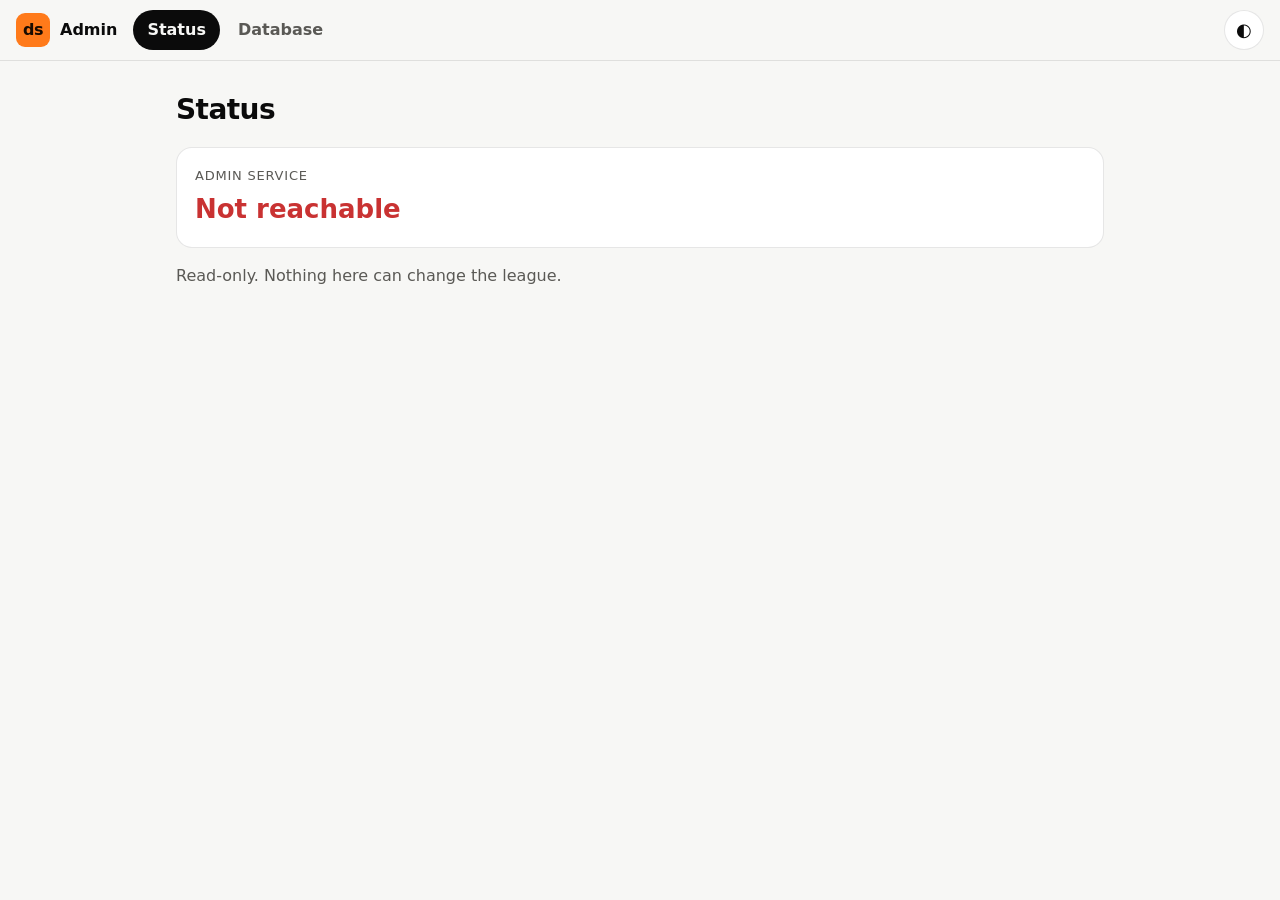
==== admin/static/index.html @ b0e42ad2 "Admin skeleton: read-only container behind the /hub login (Closes #21) Co-Authored-By: Claude Sonnet" ====
<!doctype html>
<html lang="en">
<head>
<meta charset="utf-8">
<meta name="viewport" content="width=device-width, initial-scale=1, viewport-fit=cover">
<meta name="robots" content="noindex, nofollow">
<meta name="color-scheme" content="light dark">
<title>Admin · ds</title>
<link rel="stylesheet" href="/admin/static/admin.css">
<script src="/admin/static/admin.js" defer></script>
</head>
<body>
<header class="bar">
  <a class="brand" href="/admin/" aria-label="ds admin">
    <span class="mono">ds</span><span class="brand-name">Admin</span>
  </a>
  <nav class="nav" aria-label="Sections">
    <a href="#status" data-tab="status" aria-current="page">Status</a>
    <a href="#database" data-tab="database">Database</a>
  </nav>
  <button id="theme" class="icon" type="button" aria-label="Switch light or dark">◐</button>
</header>
<main>
  <section id="status" class="tab">
    <h1>Status</h1>
    <div class="card">
      <p class="label">Admin service</p>
      <p class="big" id="ping">Checking…</p>
    </div>
    <p class="muted">Read-only. Nothing here can change the league.</p>
  </section>
  <section id="database" class="tab" hidden>
    <h1>Database</h1>
    <div class="card"><p class="muted">Coming soon.</p></div>
  </section>
</main>
</body>
</html>
---- admin/static/admin.css ----
/* Orange / white / black. Light by default; dark via the OS or the toggle. */
:root {
  color-scheme: light;
  --bg: #f7f7f5; --card: #fff; --ink: #0b0b0b; --ink-2: #5a5955; --line: rgba(11,11,11,.10);
  --orange: #ff7a1a; --orange-ink: #1a0b00; --good: #0a7a3d; --bad: #c93232;
}
@media (prefers-color-scheme: dark) {
  :root:not([data-theme="light"]) {
    color-scheme: dark;
    --bg: #000; --card: #121212; --ink: #f7f7f5; --ink-2: #a9a9a4; --line: rgba(255,255,255,.12);
    --good: #3dd68c; --bad: #ff5d5d;
  }
}
:root[data-theme="dark"] {
  color-scheme: dark;
  --bg: #000; --card: #121212; --ink: #f7f7f5; --ink-2: #a9a9a4; --line: rgba(255,255,255,.12);
  --good: #3dd68c; --bad: #ff5d5d;
}
* { box-sizing: border-box; }
[hidden] { display: none !important; }
body {
  margin: 0; background: var(--bg); color: var(--ink);
  font: 400 16px/1.5 system-ui, -apple-system, "Segoe UI", Roboto, sans-serif;
  -webkit-font-smoothing: antialiased;
  padding: env(safe-area-inset-top) env(safe-area-inset-right) env(safe-area-inset-bottom) env(safe-area-inset-left);
}
:focus-visible { outline: 2px solid var(--orange); outline-offset: 2px; }
.bar {
  position: sticky; top: 0; z-index: 5; display: flex; flex-wrap: wrap; align-items: center; gap: 8px 16px;
  padding: 10px 16px; background: var(--bg); border-bottom: 1px solid var(--line);
}
.brand { display: flex; align-items: center; gap: 10px; color: inherit; text-decoration: none; font-weight: 700; }
.mono {
  display: inline-grid; place-items: center; width: 34px; height: 34px; border-radius: 9px;
  background: var(--orange); color: var(--orange-ink); font-weight: 800; letter-spacing: -.5px;
}
.nav { display: flex; gap: 4px; order: 3; width: 100%; }
.nav a {
  padding: 8px 14px; border-radius: 999px; color: var(--ink-2); text-decoration: none; font-weight: 600;
}
.nav a[aria-current="page"] { background: var(--ink); color: var(--bg); }
.icon {
  margin-left: auto; width: 40px; height: 40px; border-radius: 50%; border: 1px solid var(--line);
  background: var(--card); color: var(--ink); font-size: 18px; cursor: pointer;
}
main { max-width: 960px; margin: 0 auto; padding: 20px 16px 64px; }
h1 { font-size: 28px; letter-spacing: -.02em; margin: 8px 0 16px; }
.card { background: var(--card); border: 1px solid var(--line); border-radius: 16px; padding: 18px; }
.label { margin: 0; font-size: 13px; color: var(--ink-2); text-transform: uppercase; letter-spacing: .06em; }
.big { margin: 4px 0 0; font-size: 26px; font-weight: 700; }
.big.ok { color: var(--good); } .big.bad { color: var(--bad); }
.muted { color: var(--ink-2); }
@media (min-width: 640px) {
  .nav { order: 0; width: auto; }
  .bar { flex-wrap: nowrap; }
}
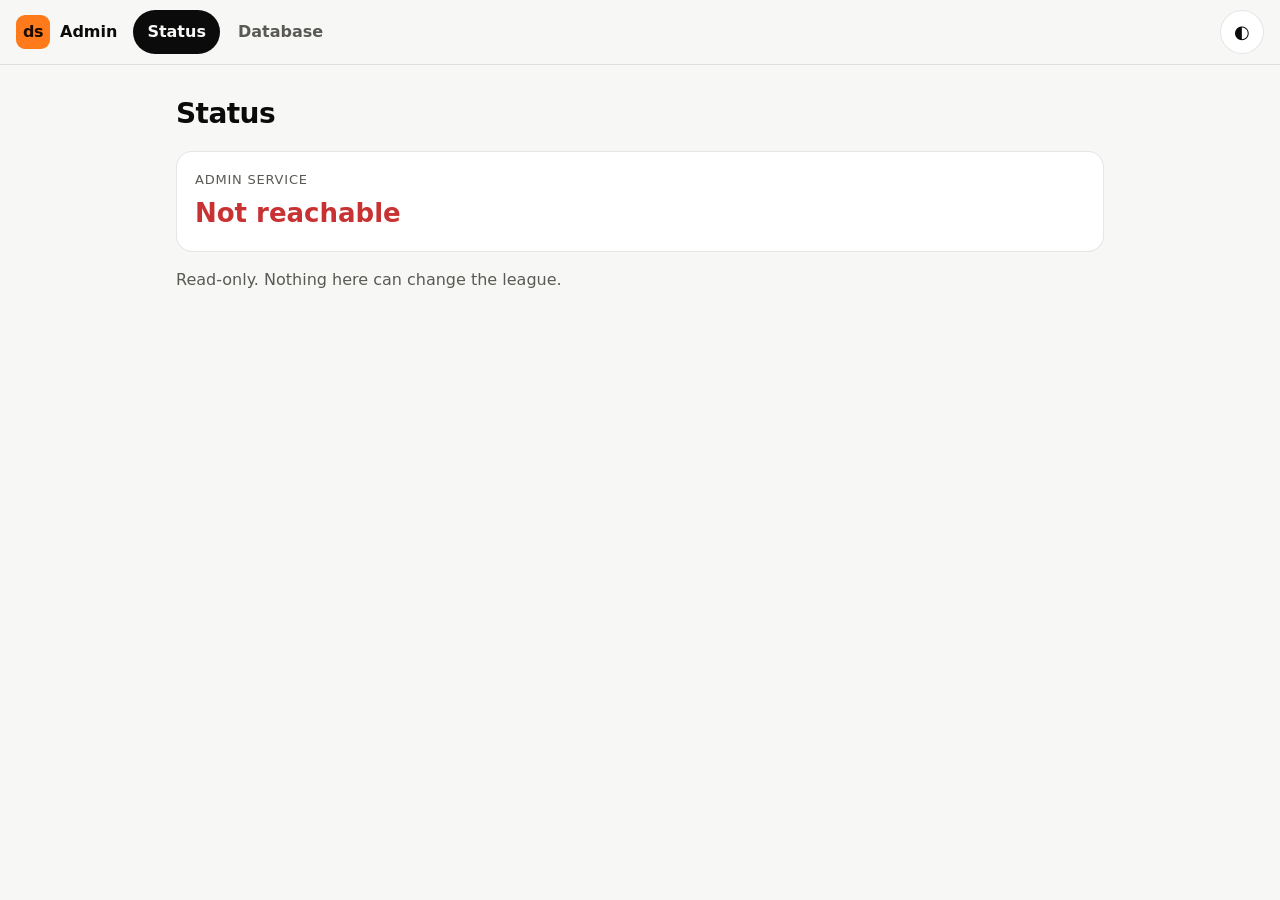
==== commit f70bed25: "Admin database browser UI (#27)" ====
--- a/admin/static/index.html
+++ b/admin/static/index.html
@@ -8,6 +8,7 @@
 <title>Admin · ds</title>
 <link rel="stylesheet" href="/admin/static/admin.css">
 <script src="/admin/static/admin.js" defer></script>
+<script src="/admin/static/database.js" defer></script>
 </head>
 <body>
 <header class="bar">
@@ -31,7 +32,47 @@
   </section>
   <section id="database" class="tab" hidden>
     <h1>Database</h1>
-    <div class="card"><p class="muted">Coming soon.</p></div>
+    <div class="card db-card">
+      <p class="label">Shortcuts</p>
+      <div id="db-shortcuts" class="chip-row" aria-label="Shortcut tables"></div>
+      <p class="label db-section-label">All tables</p>
+      <div id="db-tables" class="table-grid" aria-label="All database tables">
+        <p class="muted">Loading tables…</p>
+      </div>
+    </div>
+    <div id="db-browser" class="card db-card" hidden>
+      <div class="db-toolbar">
+        <div class="db-title-group">
+          <h2 id="db-table-title" class="db-title"></h2>
+          <span id="db-table-total" class="muted"></span>
+        </div>
+        <div class="db-controls">
+          <input id="db-search" class="db-input" type="search" placeholder="Search text columns…" aria-label="Search table">
+          <a id="db-export" class="btn btn-orange" href="/admin/api/tables/trades/export.csv" download="export.csv">Export CSV</a>
+        </div>
+      </div>
+      <p id="db-status" class="muted" hidden></p>
+      <div class="table-scroll">
+        <table class="db-table" id="db-grid">
+          <thead id="db-thead"></thead>
+          <tbody id="db-tbody"></tbody>
+        </table>
+      </div>
+      <div class="db-pager">
+        <button id="db-prev" class="btn" type="button" disabled>Previous</button>
+        <span id="db-page-info" class="muted">page 1 of 1</span>
+        <button id="db-next" class="btn" type="button" disabled>Next</button>
+      </div>
+    </div>
+    <div id="db-modal-backdrop" class="modal-backdrop" hidden>
+      <div class="modal-panel card" role="dialog" aria-modal="true" aria-labelledby="db-record-title">
+        <div class="modal-header">
+          <h2 id="db-record-title" class="db-title">Record</h2>
+          <button id="db-modal-close" class="btn" type="button" aria-label="Close record">Close</button>
+        </div>
+        <div id="db-record-body" class="record-body"></div>
+      </div>
+    </div>
   </section>
 </main>
 </body>
--- a/admin/static/admin.css
+++ b/admin/static/admin.css
@@ -36,11 +36,12 @@
 }
 .nav { display: flex; gap: 4px; order: 3; width: 100%; }
 .nav a {
+  display: inline-flex; align-items: center; min-height: 44px;
   padding: 8px 14px; border-radius: 999px; color: var(--ink-2); text-decoration: none; font-weight: 600;
 }
 .nav a[aria-current="page"] { background: var(--ink); color: var(--bg); }
 .icon {
-  margin-left: auto; width: 40px; height: 40px; border-radius: 50%; border: 1px solid var(--line);
+  margin-left: auto; width: 44px; height: 44px; border-radius: 50%; border: 1px solid var(--line);
   background: var(--card); color: var(--ink); font-size: 18px; cursor: pointer;
 }
 main { max-width: 960px; margin: 0 auto; padding: 20px 16px 64px; }
@@ -50,6 +51,116 @@
 .big { margin: 4px 0 0; font-size: 26px; font-weight: 700; }
 .big.ok { color: var(--good); } .big.bad { color: var(--bad); }
 .muted { color: var(--ink-2); }
+
+/* Database browser */
+.db-card { margin-bottom: 16px; }
+.db-section-label { margin-top: 16px; }
+.chip-row { display: flex; flex-wrap: wrap; gap: 8px; margin-top: 10px; }
+.chip {
+  display: inline-flex; align-items: center; justify-content: center;
+  min-height: 44px; min-width: 44px; padding: 8px 16px; border-radius: 999px;
+  border: 1px solid var(--line); background: var(--bg); color: var(--ink);
+  text-decoration: none; font-weight: 600; font-size: 14px;
+}
+.chip:hover { border-color: var(--orange); }
+.chip.active { background: var(--orange); color: var(--orange-ink); border-color: var(--orange); }
+
+.table-grid {
+  display: grid; grid-template-columns: repeat(auto-fill, minmax(170px, 1fr));
+  gap: 8px; margin-top: 10px;
+}
+.table-pill {
+  display: flex; align-items: center; justify-content: space-between; gap: 8px;
+  min-height: 44px; padding: 8px 12px; border-radius: 12px;
+  border: 1px solid var(--line); background: var(--bg); color: var(--ink);
+  text-decoration: none; font-size: 14px;
+}
+.table-pill:hover { border-color: var(--orange); }
+.table-pill.active {
+  border-color: var(--orange); background: var(--orange); color: var(--orange-ink); font-weight: 600;
+}
+.table-pill-name { overflow: hidden; text-overflow: ellipsis; white-space: nowrap; }
+.table-pill-count {
+  font-size: 12px; font-variant-numeric: tabular-nums; padding: 2px 8px;
+  border-radius: 999px; background: var(--card); color: var(--ink-2);
+}
+.table-pill.active .table-pill-count { background: var(--orange-ink); color: var(--orange); }
+
+.db-toolbar {
+  display: flex; flex-wrap: wrap; align-items: center; justify-content: space-between;
+  gap: 12px; margin-bottom: 12px;
+}
+.db-title-group { display: flex; align-items: baseline; gap: 10px; }
+.db-title { margin: 0; font-size: 20px; }
+.db-controls { display: flex; flex-wrap: wrap; align-items: center; gap: 8px; flex: 1 1 260px; justify-content: flex-end; }
+.db-input {
+  min-height: 44px; padding: 8px 12px; border-radius: 10px;
+  border: 1px solid var(--line); background: var(--bg); color: var(--ink);
+  font: inherit; font-size: 14px; flex: 1 1 180px; max-width: 320px;
+}
+.btn {
+  display: inline-flex; align-items: center; justify-content: center;
+  min-height: 44px; min-width: 44px; padding: 8px 16px; border-radius: 10px;
+  border: 1px solid var(--line); background: var(--bg); color: var(--ink);
+  font: inherit; font-size: 14px; font-weight: 600; text-decoration: none; cursor: pointer;
+}
+.btn:hover:not(:disabled) { border-color: var(--orange); }
+.btn:disabled { opacity: .45; cursor: not-allowed; }
+.btn-orange { background: var(--orange); color: var(--orange-ink); border-color: var(--orange); }
+
+.table-scroll {
+  width: 100%; overflow-x: auto; -webkit-overflow-scrolling: touch;
+  border: 1px solid var(--line); border-radius: 12px;
+}
+.db-table { width: 100%; border-collapse: collapse; font-size: 14px; text-align: left; }
+.db-table th, .db-table td {
+  padding: 0 12px; border-bottom: 1px solid var(--line);
+  white-space: nowrap; max-width: 280px; overflow: hidden; text-overflow: ellipsis;
+}
+.db-table th { background: var(--bg); font-weight: 600; padding: 0; }
+.th-sort {
+  display: inline-flex; align-items: center; gap: 4px;
+  width: 100%; min-height: 44px; padding: 8px 12px;
+  border: 0; background: transparent; color: var(--ink);
+  font: inherit; font-weight: 600; text-align: left; cursor: pointer;
+}
+.th-sort:hover { color: var(--orange); }
+.db-row { cursor: pointer; height: 44px; }
+.db-row td { height: 44px; }
+.db-row:hover { background: var(--bg); }
+.db-table tr:last-child td { border-bottom: 0; }
+.null-val { color: var(--ink-2); font-style: italic; }
+
+.db-pager {
+  display: flex; align-items: center; justify-content: space-between;
+  gap: 12px; margin-top: 12px;
+}
+
+.modal-backdrop {
+  position: fixed; inset: 0; z-index: 20;
+  background: rgba(0, 0, 0, .6);
+  display: flex; align-items: center; justify-content: center;
+  padding: 16px;
+}
+.modal-panel {
+  width: 100%; max-width: 680px; max-height: 85vh;
+  display: flex; flex-direction: column; overflow: hidden;
+}
+.modal-header {
+  display: flex; align-items: center; justify-content: space-between;
+  gap: 12px; padding-bottom: 12px; border-bottom: 1px solid var(--line);
+}
+.record-body { overflow-y: auto; padding-top: 12px; }
+.record-dl { margin: 0; display: grid; grid-template-columns: 1fr; gap: 10px; }
+.record-dl dt { font-size: 12px; font-weight: 700; color: var(--ink-2); text-transform: uppercase; letter-spacing: .04em; }
+.record-dl dd { margin: 2px 0 0; font-size: 14px; word-break: break-word; }
+.record-pre {
+  margin: 4px 0 0; padding: 10px 12px; border-radius: 10px;
+  border: 1px solid var(--line); background: var(--bg);
+  font: 13px/1.45 ui-monospace, SFMono-Regular, Menlo, Consolas, monospace;
+  overflow-x: auto; white-space: pre-wrap; word-break: break-word;
+}
+
 @media (min-width: 640px) {
   .nav { order: 0; width: auto; }
   .bar { flex-wrap: nowrap; }
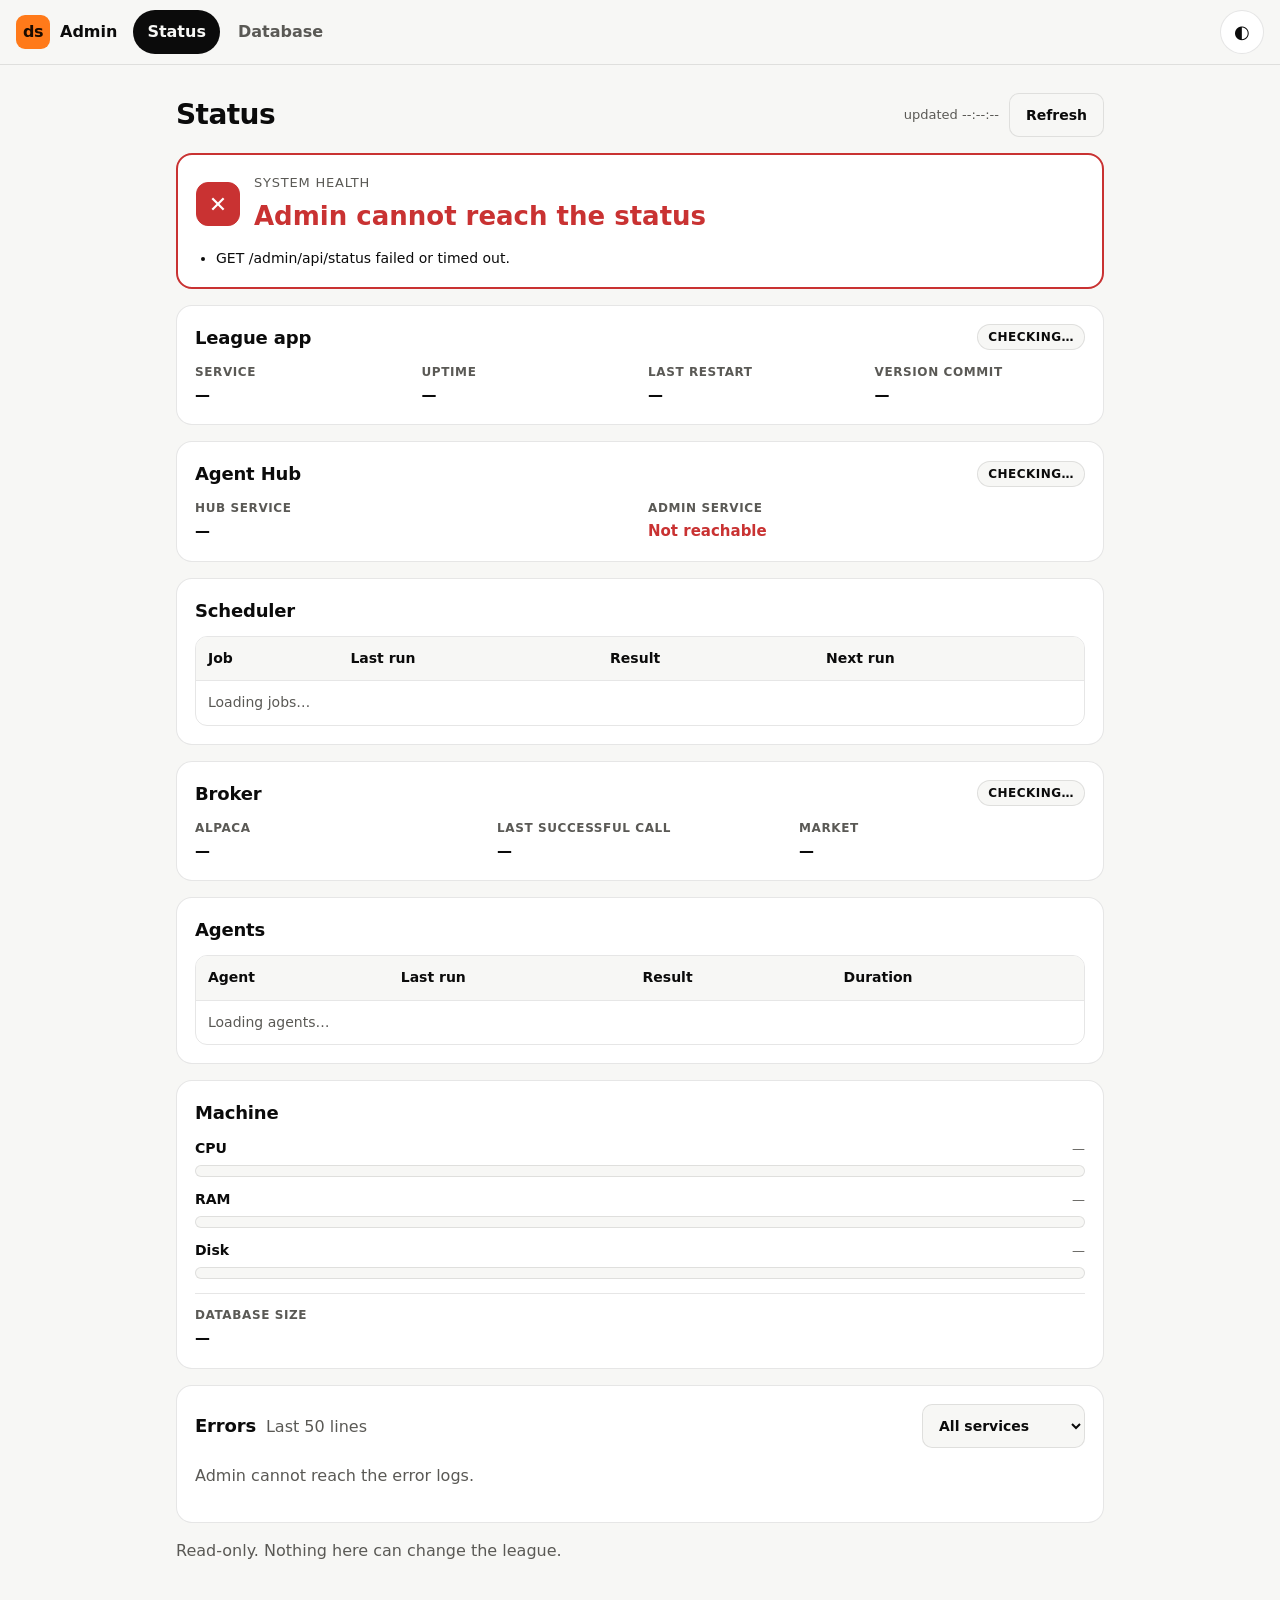
==== commit d8584bf6: "Admin status page UI (#33)" ====
--- a/admin/static/index.html
+++ b/admin/static/index.html
@@ -8,6 +8,7 @@
 <title>Admin · ds</title>
 <link rel="stylesheet" href="/admin/static/admin.css">
 <script src="/admin/static/admin.js" defer></script>
+<script src="/admin/static/status.js" defer></script>
 <script src="/admin/static/database.js" defer></script>
 </head>
 <body>
@@ -23,12 +24,199 @@
 </header>
 <main>
   <section id="status" class="tab">
-    <h1>Status</h1>
-    <div class="card">
-      <p class="label">Admin service</p>
-      <p class="big" id="ping">Checking…</p>
-    </div>
-    <p class="muted">Read-only. Nothing here can change the league.</p>
+    <div class="status-header">
+      <h1>Status</h1>
+      <div class="status-actions">
+        <span id="status-updated" class="muted status-updated" aria-live="polite">updated --:--:--</span>
+        <button id="status-refresh" class="btn" type="button">Refresh</button>
+      </div>
+    </div>
+
+    <div id="status-banner" class="card health-banner" role="status" aria-live="polite">
+      <div class="banner-head">
+        <span id="status-banner-icon" class="banner-icon" aria-hidden="true">●</span>
+        <div class="banner-body">
+          <p class="label">System health</p>
+          <p id="status-banner-title" class="big">Checking status…</p>
+        </div>
+      </div>
+      <ul id="status-reasons" class="reasons-list" hidden></ul>
+    </div>
+
+    <div class="status-stack">
+      <div class="card status-card" id="card-league">
+        <div class="card-head">
+          <h2 class="card-title">League app</h2>
+          <span id="league-badge" class="badge">Checking…</span>
+        </div>
+        <dl class="kv-grid">
+          <div>
+            <dt>Service</dt>
+            <dd id="league-status">—</dd>
+          </div>
+          <div>
+            <dt>Uptime</dt>
+            <dd id="league-uptime">—</dd>
+          </div>
+          <div>
+            <dt>Last restart</dt>
+            <dd id="league-restart">—</dd>
+          </div>
+          <div>
+            <dt>Version commit</dt>
+            <dd id="league-version">—</dd>
+          </div>
+        </dl>
+      </div>
+
+      <div class="card status-card" id="card-hub">
+        <div class="card-head">
+          <h2 class="card-title">Agent Hub</h2>
+          <span id="hub-badge" class="badge">Checking…</span>
+        </div>
+        <dl class="kv-grid">
+          <div>
+            <dt>Hub service</dt>
+            <dd id="hub-status">—</dd>
+          </div>
+          <div>
+            <dt>Admin service</dt>
+            <dd><span id="ping" class="big">Checking…</span></dd>
+          </div>
+        </dl>
+      </div>
+
+      <div class="card status-card" id="card-scheduler">
+        <div class="card-head">
+          <h2 class="card-title">Scheduler</h2>
+          <span id="scheduler-basis" class="muted"></span>
+        </div>
+        <p id="scheduler-error" class="muted" hidden></p>
+        <div class="table-scroll">
+          <table class="db-table status-table" id="scheduler-table">
+            <thead>
+              <tr>
+                <th>Job</th>
+                <th>Last run</th>
+                <th>Result</th>
+                <th>Next run</th>
+              </tr>
+            </thead>
+            <tbody id="scheduler-tbody">
+              <tr><td colspan="4" class="muted">Loading jobs…</td></tr>
+            </tbody>
+          </table>
+        </div>
+      </div>
+
+      <div class="card status-card" id="card-broker">
+        <div class="card-head">
+          <h2 class="card-title">Broker</h2>
+          <span id="broker-badge" class="badge">Checking…</span>
+        </div>
+        <dl class="kv-grid">
+          <div>
+            <dt>Alpaca</dt>
+            <dd id="broker-status">—</dd>
+          </div>
+          <div>
+            <dt>Last successful call</dt>
+            <dd id="broker-last-success">—</dd>
+          </div>
+          <div>
+            <dt>Market</dt>
+            <dd id="broker-market">—</dd>
+          </div>
+        </dl>
+      </div>
+
+      <div class="card status-card" id="card-agents">
+        <div class="card-head">
+          <h2 class="card-title">Agents</h2>
+        </div>
+        <p id="agents-error" class="muted" hidden></p>
+        <div class="table-scroll">
+          <table class="db-table status-table" id="agents-table">
+            <thead>
+              <tr>
+                <th>Agent</th>
+                <th>Last run</th>
+                <th>Result</th>
+                <th>Duration</th>
+              </tr>
+            </thead>
+            <tbody id="agents-tbody">
+              <tr><td colspan="4" class="muted">Loading agents…</td></tr>
+            </tbody>
+          </table>
+        </div>
+      </div>
+
+      <div class="card status-card" id="card-machine">
+        <div class="card-head">
+          <h2 class="card-title">Machine</h2>
+          <span id="machine-db-summary" class="muted"></span>
+        </div>
+        <div class="meter-list">
+          <div class="meter-row">
+            <div class="meter-head">
+              <span class="meter-name">CPU</span>
+              <span id="cpu-label" class="meter-val">—</span>
+            </div>
+            <div class="meter-track" role="progressbar" id="cpu-progress" aria-label="CPU usage" aria-valuemin="0" aria-valuemax="100" aria-valuenow="0">
+              <div id="cpu-bar" class="meter-fill"></div>
+            </div>
+          </div>
+          <div class="meter-row">
+            <div class="meter-head">
+              <span class="meter-name">RAM</span>
+              <span id="ram-label" class="meter-val">—</span>
+            </div>
+            <div class="meter-track" role="progressbar" id="ram-progress" aria-label="RAM usage" aria-valuemin="0" aria-valuemax="100" aria-valuenow="0">
+              <div id="ram-bar" class="meter-fill"></div>
+            </div>
+          </div>
+          <div class="meter-row">
+            <div class="meter-head">
+              <span class="meter-name">Disk</span>
+              <span id="disk-label" class="meter-val">—</span>
+            </div>
+            <div class="meter-track" role="progressbar" id="disk-progress" aria-label="Disk usage" aria-valuemin="0" aria-valuemax="100" aria-valuenow="0">
+              <div id="disk-bar" class="meter-fill"></div>
+            </div>
+          </div>
+        </div>
+        <dl class="kv-grid kv-single">
+          <div>
+            <dt>Database size</dt>
+            <dd id="db-size">—</dd>
+          </div>
+        </dl>
+      </div>
+
+      <div class="card status-card" id="card-errors">
+        <div class="db-toolbar">
+          <div class="db-title-group">
+            <h2 class="card-title">Errors</h2>
+            <span id="logs-count" class="muted">Last 50 lines</span>
+          </div>
+          <div class="db-controls">
+            <select id="logs-service" class="db-select" aria-label="Filter errors by service">
+              <option value="all">All services</option>
+              <option value="league">League</option>
+              <option value="agents">Agents</option>
+              <option value="mirror/broker">Broker / Mirror</option>
+            </select>
+          </div>
+        </div>
+        <p id="logs-status" class="muted" hidden></p>
+        <div id="logs-list" class="logs-list" aria-live="polite">
+          <p class="muted">Loading error logs…</p>
+        </div>
+      </div>
+    </div>
+
+    <p class="muted status-footnote">Read-only. Nothing here can change the league.</p>
   </section>
   <section id="database" class="tab" hidden>
     <h1>Database</h1>
--- a/admin/static/admin.css
+++ b/admin/static/admin.css
@@ -161,6 +161,141 @@
   overflow-x: auto; white-space: pre-wrap; word-break: break-word;
 }
 
+/* Status page */
+.status-header {
+  display: flex; flex-wrap: wrap; align-items: center; justify-content: space-between;
+  gap: 12px; margin: 8px 0 16px;
+}
+.status-header h1 { margin: 0; }
+.status-actions { display: flex; align-items: center; gap: 10px; }
+.status-updated { font-size: 13px; font-variant-numeric: tabular-nums; }
+
+.health-banner {
+  margin-bottom: 16px;
+  border-width: 2px;
+}
+.banner-head { display: flex; align-items: center; gap: 14px; }
+.banner-icon {
+  display: inline-grid; place-items: center;
+  width: 44px; height: 44px; flex-shrink: 0;
+  border-radius: 12px; border: 1px solid var(--line);
+  background: var(--bg); color: var(--ink);
+  font-size: 22px; font-weight: 800;
+}
+.banner-body { min-width: 0; }
+.health-banner.banner-green { border-color: var(--good); }
+.health-banner.banner-green .banner-icon { background: var(--good); color: #fff; border-color: var(--good); }
+:root[data-theme="dark"] .health-banner.banner-green .banner-icon { color: #000; }
+@media (prefers-color-scheme: dark) {
+  :root:not([data-theme="light"]) .health-banner.banner-green .banner-icon { color: #000; }
+}
+.health-banner.banner-yellow { border-color: var(--orange); }
+.health-banner.banner-yellow .banner-icon { background: var(--orange); color: var(--orange-ink); border-color: var(--orange); }
+.health-banner.banner-red { border-color: var(--bad); }
+.health-banner.banner-red .banner-icon { background: var(--bad); color: #fff; border-color: var(--bad); }
+.health-banner.banner-red .big { color: var(--bad); }
+
+.reasons-list {
+  margin: 12px 0 0; padding-left: 20px;
+  font-size: 14px; color: var(--ink);
+}
+.reasons-list li { margin-top: 4px; }
+
+.status-stack {
+  display: flex; flex-direction: column; gap: 16px;
+}
+.status-card { width: 100%; }
+.card-head {
+  display: flex; align-items: center; justify-content: space-between;
+  gap: 12px; margin-bottom: 12px;
+}
+.card-title { margin: 0; font-size: 18px; letter-spacing: -.01em; }
+
+.badge {
+  display: inline-flex; align-items: center; justify-content: center;
+  padding: 3px 10px; border-radius: 999px;
+  border: 1px solid var(--line); background: var(--bg); color: var(--ink);
+  font-size: 12px; font-weight: 700; letter-spacing: .04em; text-transform: uppercase;
+}
+.badge-ok { background: var(--good); color: #fff; border-color: var(--good); }
+:root[data-theme="dark"] .badge-ok { color: #000; }
+@media (prefers-color-scheme: dark) {
+  :root:not([data-theme="light"]) .badge-ok { color: #000; }
+}
+.badge-warn { background: var(--orange); color: var(--orange-ink); border-color: var(--orange); }
+.badge-bad { background: var(--bad); color: #fff; border-color: var(--bad); }
+.badge-neutral { color: var(--ink-2); }
+.badge-inline { margin-left: 8px; }
+
+.kv-grid {
+  margin: 0;
+  display: grid; grid-template-columns: repeat(auto-fit, minmax(160px, 1fr));
+  gap: 12px 16px;
+}
+.kv-single { margin-top: 14px; padding-top: 12px; border-top: 1px solid var(--line); }
+.kv-grid dt {
+  font-size: 12px; font-weight: 600; color: var(--ink-2);
+  text-transform: uppercase; letter-spacing: .05em;
+}
+.kv-grid dd {
+  margin: 3px 0 0; font-size: 15px; font-weight: 600;
+  font-variant-numeric: tabular-nums; word-break: break-word;
+}
+#ping.big { font-size: 15px; margin: 0; }
+
+.status-table th, .status-table td {
+  padding: 10px 12px; height: 44px;
+}
+.job-name { font-weight: 600; }
+
+.meter-list { display: flex; flex-direction: column; gap: 12px; }
+.meter-head {
+  display: flex; align-items: baseline; justify-content: space-between;
+  gap: 8px; margin-bottom: 6px; font-size: 14px;
+}
+.meter-name { font-weight: 700; }
+.meter-val { color: var(--ink-2); font-variant-numeric: tabular-nums; font-size: 13px; }
+.meter-track {
+  width: 100%; height: 12px; border-radius: 999px;
+  background: var(--bg); border: 1px solid var(--line); overflow: hidden;
+}
+.meter-fill {
+  height: 100%; width: 0%; border-radius: 999px;
+  background: var(--good); transition: width .2s ease;
+}
+.meter-fill.meter-ok { background: var(--good); }
+.meter-fill.meter-orange { background: var(--orange); }
+.meter-fill.meter-red { background: var(--bad); }
+
+.db-select {
+  min-height: 44px; padding: 8px 12px; border-radius: 10px;
+  border: 1px solid var(--line); background: var(--bg); color: var(--ink);
+  font: inherit; font-size: 14px; font-weight: 600; cursor: pointer;
+}
+.db-select:hover { border-color: var(--orange); }
+
+.logs-list {
+  display: flex; flex-direction: column; gap: 8px;
+  max-height: 480px; overflow-y: auto;
+}
+.log-item {
+  padding: 10px 12px; border-radius: 12px;
+  border: 1px solid var(--line); background: var(--bg);
+}
+.log-meta {
+  display: flex; flex-wrap: wrap; align-items: center; gap: 6px 10px;
+  font-size: 12px; margin-bottom: 4px;
+}
+.log-service { font-weight: 700; color: var(--ink); }
+.log-ts { margin-left: auto; font-variant-numeric: tabular-nums; }
+.log-msg {
+  margin: 0; font-size: 13px;
+  font-family: ui-monospace, SFMono-Regular, Menlo, Consolas, monospace;
+  word-break: break-word;
+}
+.log-exc { margin-top: 6px; font-size: 12px; }
+.status-footnote { margin-top: 16px; }
+
 @media (min-width: 640px) {
   .nav { order: 0; width: auto; }
   .bar { flex-wrap: nowrap; }
